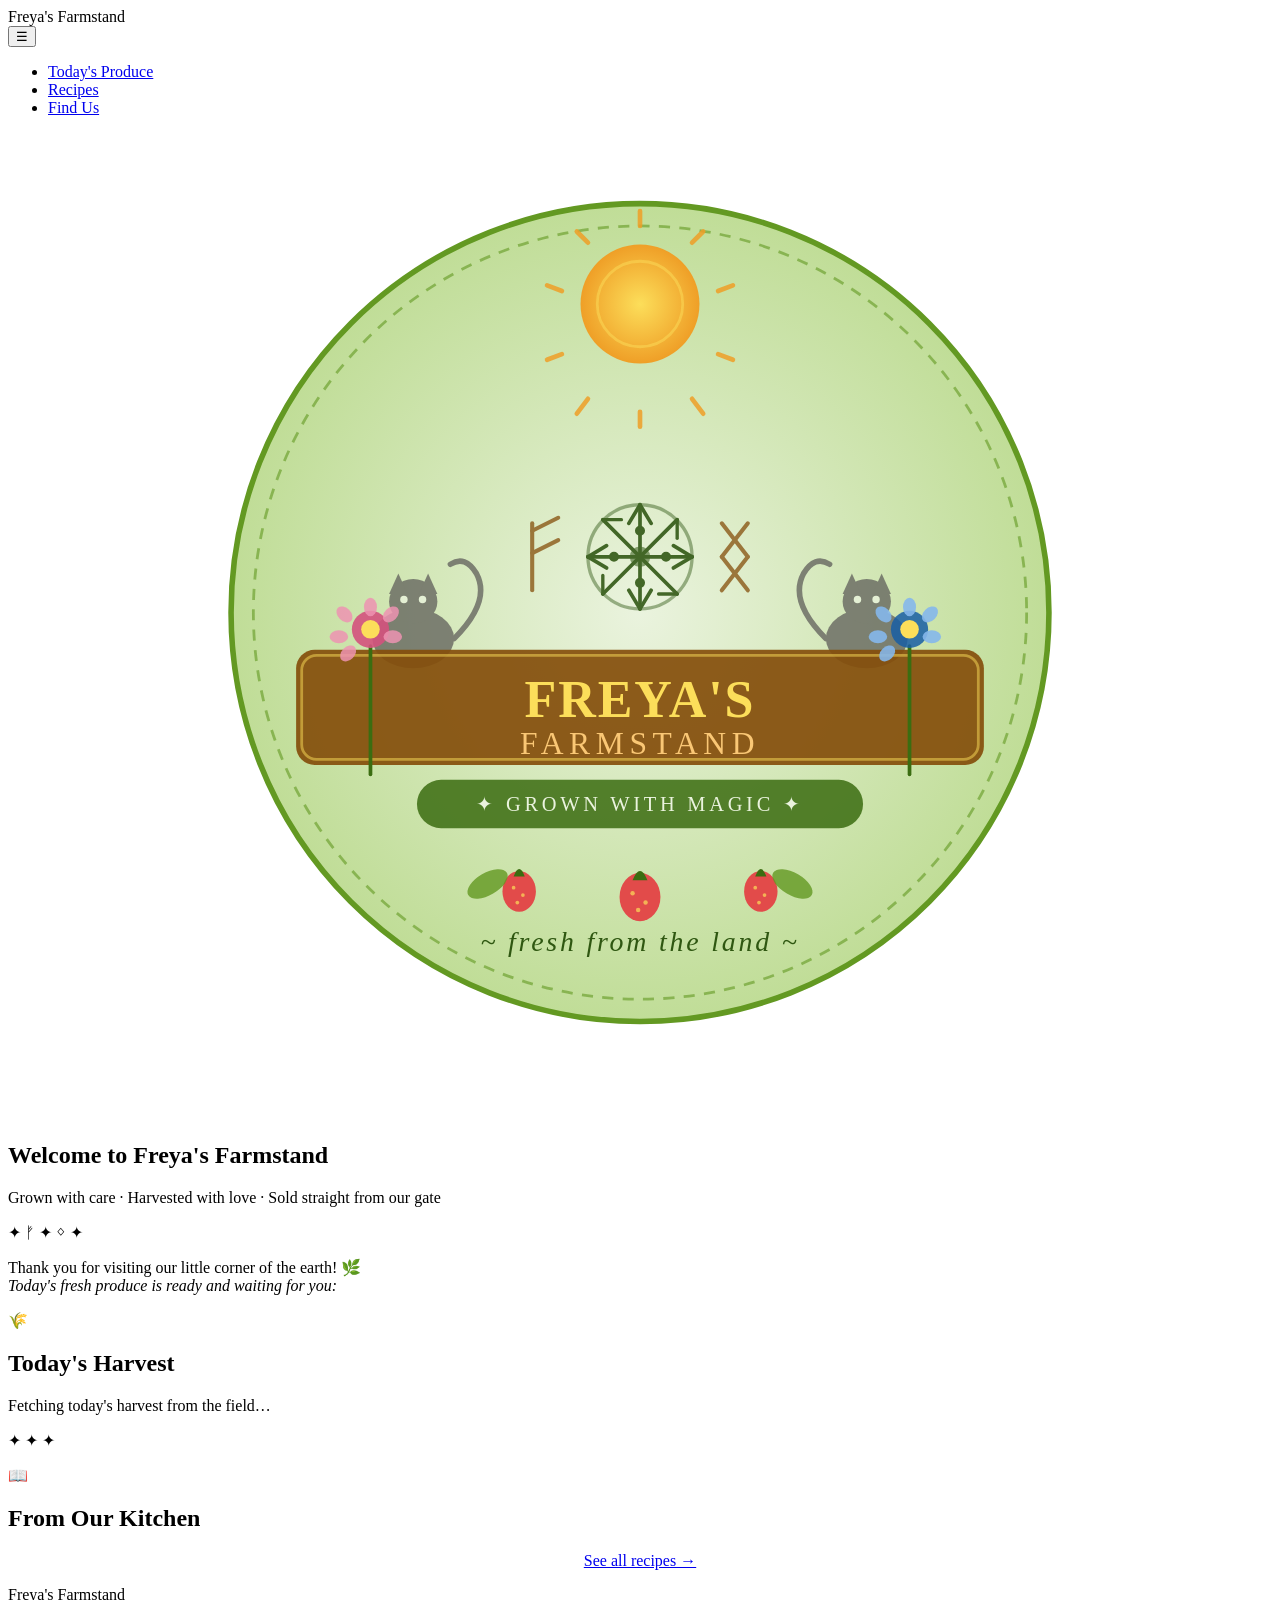
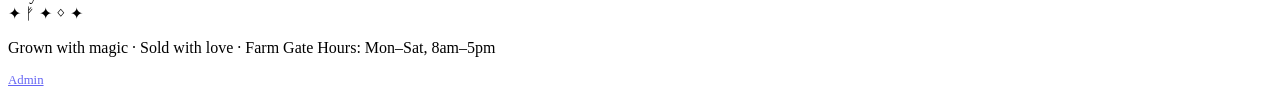
==== index.html @ abfb13c4 "Add files via upload" ====
<!DOCTYPE html>
<html lang="en">
<head>
<meta charset="UTF-8">
<meta name="viewport" content="width=device-width, initial-scale=1.0">
<title>Freya's Farmstand – Fresh from the Gate</title>
<link rel="stylesheet" href="css/style.css">
<link href="https://fonts.googleapis.com/css2?family=Playfair+Display:ital,wght@0,700;1,400&family=Lora:ital,wght@0,400;0,600;1,400&family=Nunito:wght@400;600;700&display=swap" rel="stylesheet">
</head>
<body>

<!-- NAV -->
<nav>
  <div class="nav-logo">Freya's <span>Farmstand</span></div>
  <button class="nav-toggle" onclick="toggleNav()" aria-label="Menu">☰</button>
  <ul id="nav-links">
    <li><a href="index.html" class="active">Today's Produce</a></li>
    <li><a href="recipes.html">Recipes</a></li>
    <li><a href="find-us.html">Find Us</a></li>
  </ul>
</nav>

<!-- HERO -->
<section class="hero">
  <div class="hero-dots"></div>
  <svg class="hero-logo" viewBox="0 0 680 530" xmlns="http://www.w3.org/2000/svg">
    <defs>
      <radialGradient id="sungrad2" cx="50%" cy="50%" r="50%"><stop offset="0%" stop-color="#FCDE5A"/><stop offset="100%" stop-color="#EF9F27"/></radialGradient>
      <radialGradient id="bggrad2" cx="50%" cy="50%" r="50%"><stop offset="0%" stop-color="#EAF3DE"/><stop offset="100%" stop-color="#C0DD97"/></radialGradient>
    </defs>
    <circle cx="340" cy="258" r="220" fill="url(#bggrad2)" stroke="#639922" stroke-width="3"/>
    <circle cx="340" cy="258" r="208" fill="none" stroke="#639922" stroke-width="1.5" stroke-dasharray="6 5" opacity="0.6"/>
    <circle cx="340" cy="92" r="32" fill="url(#sungrad2)"/>
    <g stroke="#EF9F27" stroke-width="2.5" stroke-linecap="round" opacity="0.85">
      <line x1="340" y1="50" x2="340" y2="42"/><line x1="368" y1="59" x2="374" y2="53"/>
      <line x1="382" y1="85" x2="390" y2="82"/><line x1="382" y1="119" x2="390" y2="122"/>
      <line x1="368" y1="143" x2="374" y2="151"/><line x1="340" y1="150" x2="340" y2="158"/>
      <line x1="312" y1="143" x2="306" y2="151"/><line x1="298" y1="119" x2="290" y2="122"/>
      <line x1="298" y1="85" x2="290" y2="82"/><line x1="312" y1="59" x2="306" y2="53"/>
    </g>
    <circle cx="340" cy="92" r="23" fill="none" stroke="#FCDE5A" stroke-width="1.5" opacity="0.5"/>
    <g fill="#5F5E5A" opacity="0.75">
      <ellipse cx="218" cy="272" rx="22" ry="16"/><ellipse cx="218" cy="252" rx="13" ry="12"/>
      <polygon points="205,248 210,237 215,248"/><polygon points="221,248 226,237 231,248"/>
      <path d="M240,272 Q260,252 252,237 Q246,227 238,232" fill="none" stroke="#5F5E5A" stroke-width="3" stroke-linecap="round"/>
      <circle cx="213" cy="251" r="2" fill="#EAF3DE"/><circle cx="223" cy="251" r="2" fill="#EAF3DE"/>
    </g>
    <g fill="#5F5E5A" opacity="0.75">
      <ellipse cx="462" cy="272" rx="22" ry="16"/><ellipse cx="462" cy="252" rx="13" ry="12"/>
      <polygon points="449,248 454,237 459,248"/><polygon points="465,248 470,237 475,248"/>
      <path d="M440,272 Q420,252 428,237 Q434,227 442,232" fill="none" stroke="#5F5E5A" stroke-width="3" stroke-linecap="round"/>
      <circle cx="457" cy="251" r="2" fill="#EAF3DE"/><circle cx="467" cy="251" r="2" fill="#EAF3DE"/>
    </g>
    <g transform="translate(340,228)" stroke="#27500A" stroke-linecap="round" opacity="0.85">
      <circle cx="0" cy="0" r="28" fill="none" stroke="#27500A" stroke-width="1.8" opacity="0.5"/>
      <circle cx="0" cy="0" r="5" fill="#27500A" opacity="0.6"/>
      <line x1="0" y1="-28" x2="0" y2="28" stroke-width="2"/><line x1="-28" y1="0" x2="28" y2="0" stroke-width="2"/>
      <line x1="-20" y1="-20" x2="20" y2="20" stroke-width="2"/><line x1="20" y1="-20" x2="-20" y2="20" stroke-width="2"/>
      <line x1="0" y1="-28" x2="-6" y2="-18" stroke-width="2"/><line x1="0" y1="-28" x2="6" y2="-18" stroke-width="2"/>
      <line x1="28" y1="0" x2="18" y2="-6" stroke-width="2"/><line x1="28" y1="0" x2="18" y2="6" stroke-width="2"/>
      <line x1="0" y1="28" x2="-6" y2="18" stroke-width="2"/><line x1="0" y1="28" x2="6" y2="18" stroke-width="2"/>
      <line x1="-28" y1="0" x2="-18" y2="-6" stroke-width="2"/><line x1="-28" y1="0" x2="-18" y2="6" stroke-width="2"/>
      <line x1="20" y1="-20" x2="20" y2="-10" stroke-width="1.8"/><line x1="20" y1="20" x2="10" y2="20" stroke-width="1.8"/>
      <line x1="-20" y1="20" x2="-20" y2="10" stroke-width="1.8"/><line x1="-20" y1="-20" x2="-10" y2="-20" stroke-width="1.8"/>
      <circle cx="0" cy="-14" r="2.2" fill="#27500A"/><circle cx="14" cy="0" r="2.2" fill="#27500A"/>
      <circle cx="0" cy="14" r="2.2" fill="#27500A"/><circle cx="-14" cy="0" r="2.2" fill="#27500A"/>
    </g>
    <g stroke="#854F0B" stroke-width="2.2" stroke-linecap="round" opacity="0.75">
      <line x1="282" y1="210" x2="282" y2="246"/><line x1="282" y1="214" x2="296" y2="207"/><line x1="282" y1="226" x2="296" y2="219"/>
    </g>
    <g stroke="#854F0B" stroke-width="2.2" stroke-linecap="round" opacity="0.75">
      <line x1="384" y1="210" x2="398" y2="228"/><line x1="398" y1="210" x2="384" y2="228"/>
      <line x1="384" y1="228" x2="398" y2="246"/><line x1="398" y1="228" x2="384" y2="246"/>
    </g>
    <rect x="155" y="278" width="370" height="62" rx="10" fill="#854F0B" opacity="0.92"/>
    <rect x="158" y="281" width="364" height="56" rx="8" fill="none" stroke="#FCDE5A" stroke-width="1.5" opacity="0.5"/>
    <text x="340" y="314" text-anchor="middle" font-family="Georgia, serif" font-size="28" font-weight="700" fill="#FCDE5A" letter-spacing="1">FREYA'S</text>
    <text x="340" y="334" text-anchor="middle" font-family="Georgia, serif" font-size="17" font-weight="400" fill="#FAC775" letter-spacing="3">FARMSTAND</text>
    <g><line x1="195" y1="276" x2="195" y2="345" stroke="#3B6D11" stroke-width="2" stroke-linecap="round"/>
      <circle cx="195" cy="267" r="10" fill="#D4537E" opacity="0.9"/><circle cx="195" cy="267" r="5" fill="#FCDE5A"/>
      <ellipse cx="195" cy="255" rx="3.5" ry="5" fill="#ED93B1" opacity="0.85"/>
      <ellipse cx="206" cy="259" rx="3.5" ry="5" fill="#ED93B1" opacity="0.85" transform="rotate(45,206,259)"/>
      <ellipse cx="207" cy="271" rx="3.5" ry="5" fill="#ED93B1" opacity="0.85" transform="rotate(90,207,271)"/>
      <ellipse cx="183" cy="280" rx="3.5" ry="5" fill="#ED93B1" opacity="0.85" transform="rotate(-135,183,280)"/>
      <ellipse cx="178" cy="271" rx="3.5" ry="5" fill="#ED93B1" opacity="0.85" transform="rotate(-90,178,271)"/>
      <ellipse cx="181" cy="259" rx="3.5" ry="5" fill="#ED93B1" opacity="0.85" transform="rotate(-45,181,259)"/>
    </g>
    <g><line x1="485" y1="276" x2="485" y2="345" stroke="#3B6D11" stroke-width="2" stroke-linecap="round"/>
      <circle cx="485" cy="267" r="10" fill="#185FA5" opacity="0.85"/><circle cx="485" cy="267" r="5" fill="#FCDE5A"/>
      <ellipse cx="485" cy="255" rx="3.5" ry="5" fill="#85B7EB" opacity="0.9"/>
      <ellipse cx="496" cy="259" rx="3.5" ry="5" fill="#85B7EB" opacity="0.9" transform="rotate(45,496,259)"/>
      <ellipse cx="497" cy="271" rx="3.5" ry="5" fill="#85B7EB" opacity="0.9" transform="rotate(90,497,271)"/>
      <ellipse cx="473" cy="280" rx="3.5" ry="5" fill="#85B7EB" opacity="0.9" transform="rotate(-135,473,280)"/>
      <ellipse cx="468" cy="271" rx="3.5" ry="5" fill="#85B7EB" opacity="0.9" transform="rotate(-90,468,271)"/>
      <ellipse cx="471" cy="259" rx="3.5" ry="5" fill="#85B7EB" opacity="0.9" transform="rotate(-45,471,259)"/>
    </g>
    <rect x="220" y="348" width="240" height="26" rx="13" fill="#3B6D11" opacity="0.85"/>
    <text x="340" y="365" text-anchor="middle" font-family="Georgia, serif" font-size="11" fill="#EAF3DE" letter-spacing="2">✦ GROWN WITH MAGIC ✦</text>
    <g transform="translate(275,400)"><ellipse cx="0" cy="8" rx="9" ry="11" fill="#E24B4A"/><path d="M-3,0 Q0,-8 3,0" fill="#3B6D11"/><circle cx="-3" cy="6" r="1" fill="#FCDE5A" opacity="0.7"/><circle cx="2" cy="10" r="1" fill="#FCDE5A" opacity="0.7"/><circle cx="-1" cy="14" r="1" fill="#FCDE5A" opacity="0.7"/></g>
    <g transform="translate(340,402)"><ellipse cx="0" cy="9" rx="11" ry="13" fill="#E24B4A"/><path d="M-4,0 Q0,-10 4,0" fill="#3B6D11"/><circle cx="-4" cy="7" r="1.2" fill="#FCDE5A" opacity="0.7"/><circle cx="3" cy="12" r="1.2" fill="#FCDE5A" opacity="0.7"/><circle cx="-1" cy="16" r="1.2" fill="#FCDE5A" opacity="0.7"/></g>
    <g transform="translate(405,400)"><ellipse cx="0" cy="8" rx="9" ry="11" fill="#E24B4A"/><path d="M-3,0 Q0,-8 3,0" fill="#3B6D11"/><circle cx="-3" cy="6" r="1" fill="#FCDE5A" opacity="0.7"/><circle cx="2" cy="10" r="1" fill="#FCDE5A" opacity="0.7"/><circle cx="-1" cy="14" r="1" fill="#FCDE5A" opacity="0.7"/></g>
    <ellipse cx="258" cy="404" rx="12" ry="6" fill="#639922" opacity="0.8" transform="rotate(-30,258,404)"/>
    <ellipse cx="422" cy="404" rx="12" ry="6" fill="#639922" opacity="0.8" transform="rotate(30,422,404)"/>
    <text x="340" y="440" text-anchor="middle" font-family="Georgia, serif" font-size="15" font-style="italic" fill="#27500A" letter-spacing="1.5" opacity="0.95">~ fresh from the land ~</text>
  </svg>
  <h1>Welcome to Freya's Farmstand</h1>
  <p class="hero-tagline">Grown with care · Harvested with love · Sold straight from our gate</p>
  <div class="hero-rune-row">
    <div class="rune-divider"></div>
    <span class="rune-sym">✦ ᚠ ✦ ᛜ ✦</span>
    <div class="rune-divider"></div>
  </div>
</section>

<!-- WELCOME BAND -->
<div class="welcome-band">
  <p>Thank you for visiting our little corner of the earth! 🌿<br>
  <em>Today's fresh produce is ready and waiting for you:</em></p>
  <p class="welcome-date" id="today-date"></p>
</div>

<!-- PRODUCE SECTION -->
<main class="section">
  <div class="section-header">
    <span class="section-header-icon">🌾</span>
    <h2>Today's Harvest</h2>
    <div class="section-header-line"></div>
  </div>

  <div id="loading-state" class="loading-state">
    <div class="spinner"></div>
    <p>Fetching today's harvest from the field…</p>
  </div>

  <div id="produce-grid" class="produce-grid" style="display:none;"></div>

  <div id="error-state" class="error-state" style="display:none;">
    <p>🌧️ Couldn't load today's produce list.<br><small>Please check back soon or visit us at the gate!</small></p>
  </div>
</main>

<div class="fancy-divider">✦ ✦ ✦</div>

<!-- RECIPES PREVIEW -->
<div class="recipes-band">
  <div class="section" style="padding-top:1rem;padding-bottom:1rem;">
    <div class="section-header">
      <span class="section-header-icon">📖</span>
      <h2>From Our Kitchen</h2>
      <div class="section-header-line"></div>
    </div>
    <div id="recipe-preview" class="recipe-cards"></div>
    <div style="text-align:center">
      <a href="recipes.html" class="btn-outline">See all recipes →</a>
    </div>
  </div>
</div>

<!-- FOOTER -->
<footer>
  <div class="foot-logo">Freya's Farmstand</div>
  <div class="rune-row">✦ ᚠ ✦ ᛜ ✦</div>
  <p>Grown with magic · Sold with love · Farm Gate Hours: Mon–Sat, 8am–5pm</p>
  <p style="margin-top:0.5rem;opacity:0.6;font-size:0.8rem;">
    <a href="admin/index.html">Admin</a>
  </p>
</footer>

<script src="js/config.js"></script>
<script src="js/sheets.js"></script>
<script src="js/main.js"></script>
</body>
</html>
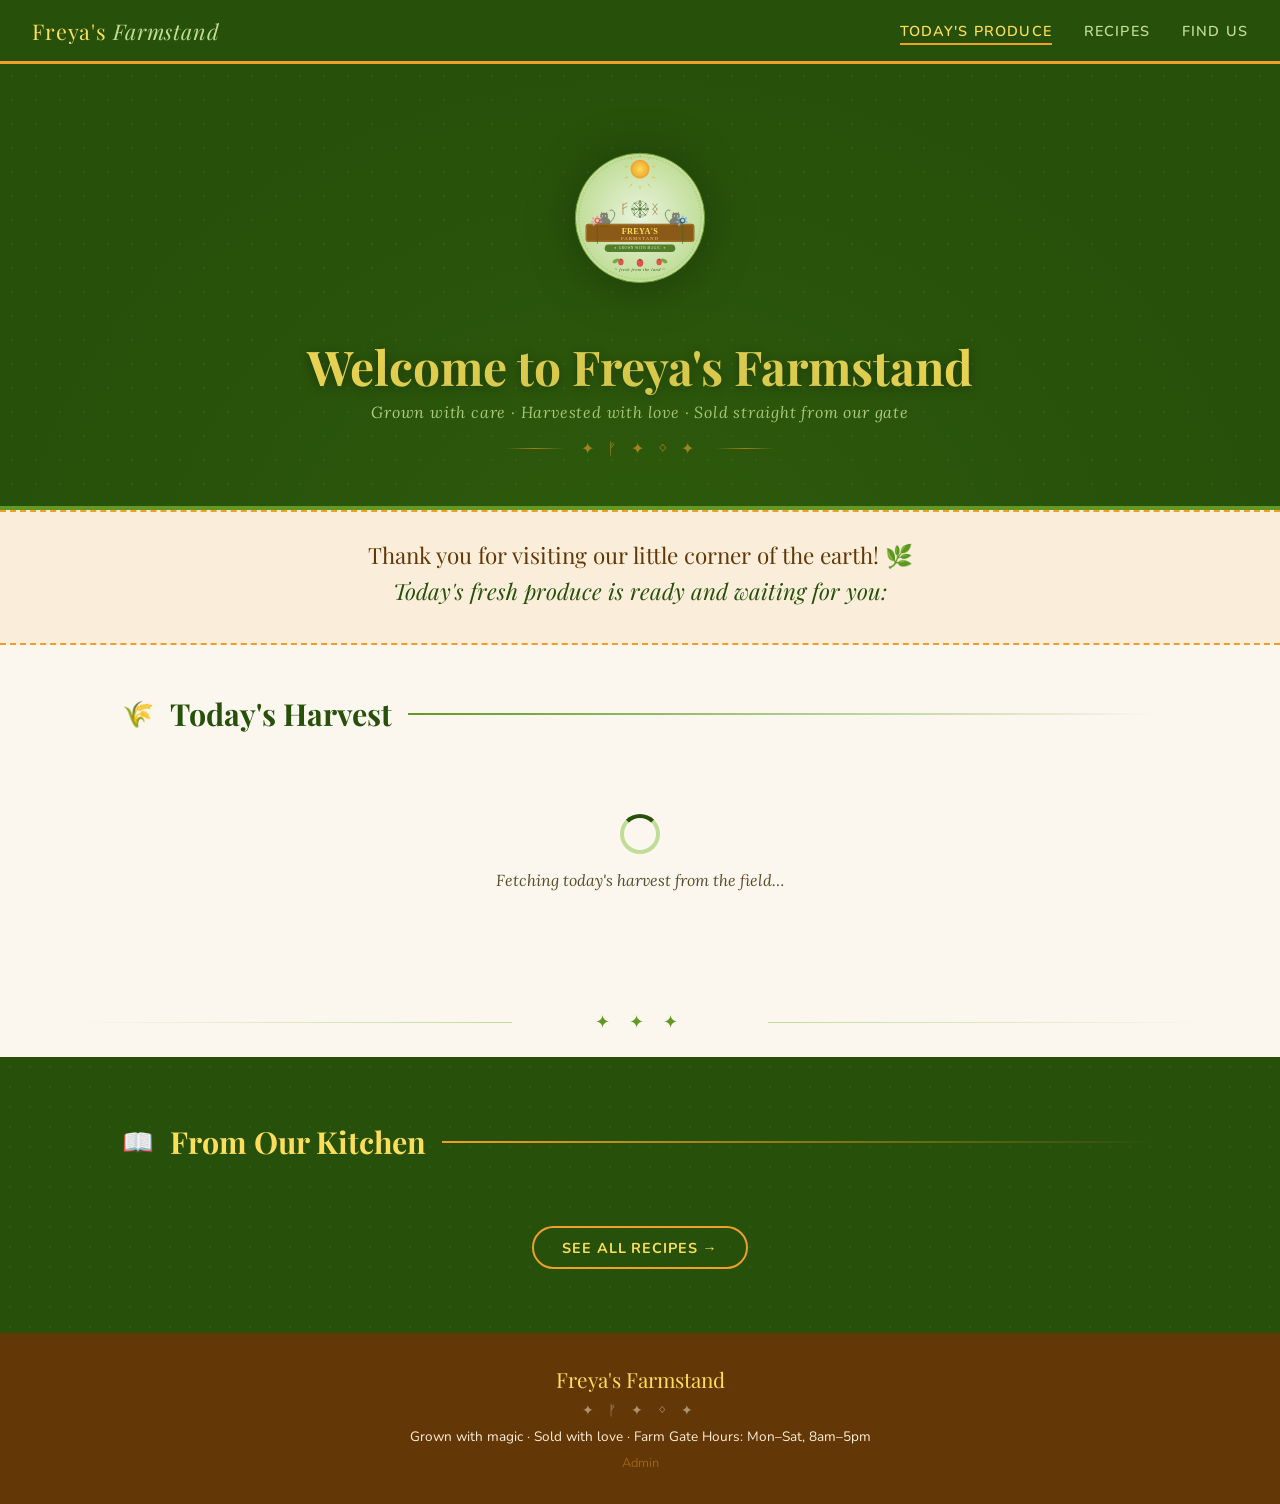
==== commit f964e09c: "Update index.html trigger changes" ====
--- a/index.html
+++ b/index.html
@@ -171,3 +171,5 @@
 <script src="js/main.js"></script>
 </body>
 </html>
+
+
--- a/css/style.css
+++ b/css/style.css
@@ -0,0 +1,145 @@
+/* ── CSS VARIABLES ── */
+:root {
+  --green-dark: #27500A;
+  --green-mid: #3B6D11;
+  --green-light: #639922;
+  --green-pale: #EAF3DE;
+  --green-soft: #C0DD97;
+  --amber: #EF9F27;
+  --amber-light: #FCDE5A;
+  --amber-pale: #FAEEDA;
+  --brown: #854F0B;
+  --brown-dark: #633806;
+  --pink: #D4537E;
+  --pink-light: #ED93B1;
+  --cream: #FBF7EE;
+  --text: #2C2318;
+  --text-mid: #5C4A2A;
+  --red: #E24B4A;
+}
+* { margin: 0; padding: 0; box-sizing: border-box; }
+body { font-family: 'Lora', serif; background: var(--cream); color: var(--text); overflow-x: hidden; }
+nav { background: var(--green-dark); padding: 0 2rem; display: flex; align-items: center; justify-content: space-between; height: 64px; position: sticky; top: 0; z-index: 100; border-bottom: 3px solid var(--amber); }
+.nav-logo { font-family: 'Playfair Display', serif; font-size: 1.35rem; color: var(--amber-light); letter-spacing: 0.04em; text-decoration: none; }
+.nav-logo span { font-style: italic; color: var(--green-soft); }
+nav ul { list-style: none; display: flex; gap: 2rem; }
+nav ul li a { color: var(--green-soft); text-decoration: none; font-family: 'Nunito', sans-serif; font-size: 0.9rem; font-weight: 600; letter-spacing: 0.08em; text-transform: uppercase; transition: color 0.2s; padding-bottom: 2px; }
+nav ul li a:hover { color: var(--amber-light); }
+nav ul li a.active { color: var(--amber-light); border-bottom: 2px solid var(--amber); }
+.nav-toggle { display: none; background: none; border: none; color: var(--amber-light); font-size: 1.5rem; cursor: pointer; }
+.hero { background: var(--green-dark); position: relative; overflow: hidden; padding: 3.5rem 2rem 3rem; text-align: center; border-bottom: 4px solid var(--green-light); }
+.hero::before { content: ''; position: absolute; inset: 0; background: radial-gradient(ellipse at 50% 120%, #3B6D1155 0%, transparent 70%); pointer-events: none; }
+.hero-dots { position: absolute; inset: 0; pointer-events: none; opacity: 0.07; background-image: radial-gradient(circle, #C0DD97 1px, transparent 1px); background-size: 24px 24px; }
+.hero-logo { width: 200px; height: 200px; margin: 0 auto 1.2rem; display: block; filter: drop-shadow(0 4px 24px #00000044); animation: floatLogo 5s ease-in-out infinite; }
+@keyframes floatLogo { 0%,100% { transform: translateY(0); } 50% { transform: translateY(-8px); } }
+.hero h1 { font-family: 'Playfair Display', serif; font-size: clamp(1.8rem, 5vw, 3rem); color: var(--amber-light); line-height: 1.15; margin-bottom: 0.5rem; text-shadow: 0 2px 12px #00000066; }
+.hero-tagline { font-family: 'Lora', serif; font-style: italic; color: var(--green-soft); font-size: 1rem; letter-spacing: 0.05em; margin-bottom: 0.3rem; }
+.hero-rune-row { display: flex; justify-content: center; align-items: center; gap: 1rem; margin-top: 1rem; opacity: 0.6; }
+.rune-divider { height: 1px; width: 60px; background: linear-gradient(to right, transparent, var(--amber), transparent); }
+.rune-sym { color: var(--amber); font-size: 1rem; letter-spacing: 0.3em; }
+.welcome-band { background: var(--amber-pale); border-top: 2px dashed var(--amber); border-bottom: 2px dashed var(--amber); text-align: center; padding: 1.6rem 2rem; }
+.welcome-band p { font-family: 'Playfair Display', serif; font-size: clamp(1rem, 3vw, 1.4rem); color: var(--brown-dark); line-height: 1.6; }
+.welcome-band p em { color: var(--green-dark); font-style: italic; }
+.welcome-date { font-family: 'Nunito', sans-serif; font-size: 0.85rem; color: var(--text-mid); margin-top: 0.5rem; letter-spacing: 0.08em; text-transform: uppercase; }
+.section { max-width: 1100px; margin: 0 auto; padding: 3rem 2rem; }
+.section-header { display: flex; align-items: center; gap: 1rem; margin-bottom: 2rem; }
+.section-header h2 { font-family: 'Playfair Display', serif; font-size: 1.9rem; color: var(--green-dark); white-space: nowrap; }
+.section-header-line { flex: 1; height: 2px; background: linear-gradient(to right, var(--green-light), transparent); }
+.section-header-icon { font-size: 1.6rem; }
+.loading-state { text-align: center; padding: 3rem; color: var(--text-mid); font-style: italic; }
+.spinner { width: 40px; height: 40px; border: 4px solid var(--green-soft); border-top-color: var(--green-dark); border-radius: 50%; margin: 0 auto 1rem; animation: spin 0.9s linear infinite; }
+@keyframes spin { to { transform: rotate(360deg); } }
+.error-state { text-align: center; padding: 3rem; background: #fff8f0; border: 2px dashed var(--amber); border-radius: 16px; color: var(--brown); font-family: 'Lora', serif; font-size: 1.1rem; line-height: 1.8; }
+.produce-grid { display: grid; grid-template-columns: repeat(auto-fill, minmax(190px, 1fr)); gap: 1.4rem; }
+.produce-card { background: #fff; border: 2px solid var(--green-soft); border-radius: 16px; padding: 1.4rem 1.2rem 1.2rem; text-align: center; position: relative; transition: transform 0.22s, box-shadow 0.22s; overflow: hidden; animation: fadeUp 0.5s ease both; }
+.produce-card::before { content: ''; position: absolute; top: 0; left: 0; right: 0; height: 5px; background: linear-gradient(90deg, var(--green-light), var(--amber-light)); }
+.produce-card:hover { transform: translateY(-5px); box-shadow: 0 12px 32px #27500A22; }
+.produce-emoji { font-size: 2.6rem; margin-bottom: 0.5rem; display: block; }
+.produce-name { font-family: 'Playfair Display', serif; font-size: 1.05rem; color: var(--green-dark); font-weight: 700; margin-bottom: 0.2rem; }
+.produce-desc { font-family: 'Nunito', sans-serif; font-size: 0.8rem; color: var(--text-mid); line-height: 1.5; }
+.produce-badge { display: inline-block; margin-top: 0.6rem; background: var(--green-pale); color: var(--green-dark); font-family: 'Nunito', sans-serif; font-size: 0.72rem; font-weight: 700; padding: 0.2rem 0.7rem; border-radius: 99px; letter-spacing: 0.05em; border: 1px solid var(--green-soft); }
+.produce-badge.limited { background: var(--amber-pale); color: var(--brown); border-color: var(--amber); }
+.produce-badge.unavailable { background: #fef2f2; color: #7f1d1d; border-color: #fca5a5; }
+@keyframes fadeUp { from { opacity: 0; transform: translateY(20px); } to { opacity: 1; transform: translateY(0); } }
+.fancy-divider { text-align: center; position: relative; margin: 0.5rem 0; color: var(--green-light); font-size: 1.1rem; letter-spacing: 0.4em; padding: 1rem 0; }
+.fancy-divider::before, .fancy-divider::after { content: ''; position: absolute; top: 50%; width: 35%; height: 1px; }
+.fancy-divider::before { left: 5%; background: linear-gradient(to right, transparent, var(--green-soft)); }
+.fancy-divider::after { right: 5%; background: linear-gradient(to left, transparent, var(--green-soft)); }
+.recipes-band { background: var(--green-dark); padding: 3rem 2rem; position: relative; overflow: hidden; }
+.recipes-band::before { content: ''; position: absolute; inset: 0; background-image: radial-gradient(circle, #C0DD9711 1px, transparent 1px); background-size: 20px 20px; pointer-events: none; }
+.recipes-band .section-header h2 { color: var(--amber-light); }
+.recipes-band .section-header-line { background: linear-gradient(to right, var(--amber), transparent); }
+.recipe-cards { display: grid; grid-template-columns: repeat(auto-fill, minmax(280px, 1fr)); gap: 1.4rem; max-width: 1100px; margin: 0 auto 2rem; }
+.recipe-card { background: #ffffff0f; border: 1px solid #ffffff22; border-radius: 14px; padding: 1.5rem; transition: background 0.2s; text-decoration: none; display: block; }
+.recipe-card:hover { background: #ffffff18; }
+.recipe-tag { font-family: 'Nunito', sans-serif; font-size: 0.72rem; font-weight: 700; text-transform: uppercase; letter-spacing: 0.1em; color: var(--amber); margin-bottom: 0.5rem; }
+.recipe-card h3 { font-family: 'Playfair Display', serif; font-size: 1.15rem; color: var(--amber-light); margin-bottom: 0.4rem; }
+.recipe-card p { font-family: 'Lora', serif; font-size: 0.88rem; color: var(--green-soft); line-height: 1.65; }
+.recipe-meta { display: flex; gap: 1rem; margin-top: 0.8rem; font-family: 'Nunito', sans-serif; font-size: 0.78rem; color: var(--green-light); }
+.recipes-page-grid { display: grid; grid-template-columns: repeat(auto-fill, minmax(320px, 1fr)); gap: 2rem; }
+.recipe-full-card { background: #fff; border: 2px solid var(--green-soft); border-radius: 16px; overflow: hidden; transition: transform 0.2s, box-shadow 0.2s; }
+.recipe-full-card:hover { transform: translateY(-4px); box-shadow: 0 12px 32px #27500A22; }
+.recipe-full-header { background: var(--green-dark); padding: 1.5rem; }
+.recipe-full-tag { font-family: 'Nunito', sans-serif; font-size: 0.72rem; font-weight: 700; text-transform: uppercase; letter-spacing: 0.1em; color: var(--amber); margin-bottom: 0.4rem; }
+.recipe-full-card h3 { font-family: 'Playfair Display', serif; font-size: 1.3rem; color: var(--amber-light); }
+.recipe-full-body { padding: 1.5rem; }
+.recipe-full-body p { font-size: 0.95rem; line-height: 1.7; color: var(--text-mid); margin-bottom: 1rem; }
+.recipe-ingredients h4, .recipe-steps h4 { font-family: 'Playfair Display', serif; color: var(--green-dark); margin-bottom: 0.5rem; font-size: 1rem; }
+.recipe-ingredients ul { padding-left: 1.2rem; font-size: 0.88rem; line-height: 1.9; color: var(--text-mid); }
+.recipe-steps ol { padding-left: 1.2rem; font-size: 0.88rem; line-height: 1.9; color: var(--text-mid); margin-top: 0.5rem; }
+.recipe-meta-bar { display: flex; gap: 1rem; flex-wrap: wrap; margin: 0.8rem 0; font-family: 'Nunito', sans-serif; font-size: 0.8rem; color: var(--green-mid); }
+.find-us-grid { display: grid; grid-template-columns: 1fr 1fr; gap: 2rem; }
+.info-card { background: #fff; border: 2px solid var(--green-soft); border-radius: 16px; padding: 2rem; }
+.info-card h3 { font-family: 'Playfair Display', serif; color: var(--green-dark); font-size: 1.3rem; margin-bottom: 1rem; }
+.info-card p, .info-card li { font-size: 0.95rem; line-height: 1.8; color: var(--text-mid); }
+.info-card ul { padding-left: 1.2rem; }
+.qr-section { text-align: center; background: var(--green-dark); padding: 3rem 2rem; }
+.qr-section h2 { font-family: 'Playfair Display', serif; color: var(--amber-light); font-size: 1.8rem; margin-bottom: 0.5rem; }
+.qr-section p { color: var(--green-soft); font-style: italic; margin-bottom: 1.5rem; }
+#qr-code { background: #fff; padding: 1rem; border-radius: 12px; display: inline-block; }
+.qr-print-btn { display: inline-block; margin-top: 1.5rem; background: var(--amber); color: var(--green-dark); padding: 0.7rem 2rem; border-radius: 99px; font-family: 'Nunito', sans-serif; font-weight: 700; font-size: 0.95rem; cursor: pointer; border: none; letter-spacing: 0.05em; transition: background 0.2s; }
+.qr-print-btn:hover { background: var(--amber-light); }
+.btn-outline { display: inline-block; border: 2px solid var(--amber); color: var(--amber-light); padding: 0.6rem 1.8rem; border-radius: 99px; font-family: 'Nunito', sans-serif; font-weight: 700; font-size: 0.9rem; letter-spacing: 0.06em; text-transform: uppercase; cursor: pointer; transition: background 0.2s, color 0.2s; background: transparent; text-decoration: none; }
+.btn-outline:hover { background: var(--amber); color: var(--green-dark); }
+.admin-body { background: #f0f4f0; font-family: 'Nunito', sans-serif; }
+.admin-nav { background: var(--green-dark); padding: 1rem 2rem; display: flex; justify-content: space-between; align-items: center; }
+.admin-nav h1 { font-family: 'Playfair Display', serif; color: var(--amber-light); font-size: 1.3rem; }
+.admin-nav a { color: var(--green-soft); text-decoration: none; font-size: 0.9rem; }
+.admin-container { max-width: 1000px; margin: 0 auto; padding: 2rem; }
+.admin-section { background: #fff; border-radius: 12px; padding: 2rem; margin-bottom: 2rem; border: 1px solid #dde8d0; }
+.admin-section h2 { font-family: 'Playfair Display', serif; color: var(--green-dark); margin-bottom: 1.5rem; font-size: 1.4rem; padding-bottom: 0.5rem; border-bottom: 2px solid var(--green-pale); }
+.form-group { display: flex; flex-direction: column; gap: 0.4rem; }
+.form-group label { font-size: 0.82rem; font-weight: 700; color: var(--green-dark); text-transform: uppercase; letter-spacing: 0.06em; }
+.form-group input, .form-group select, .form-group textarea { padding: 0.6rem 0.9rem; border: 2px solid #dde8d0; border-radius: 8px; font-family: 'Nunito', sans-serif; font-size: 0.95rem; color: var(--text); background: #fafff6; transition: border-color 0.2s; }
+.form-group input:focus, .form-group select:focus, .form-group textarea:focus { outline: none; border-color: var(--green-light); }
+.btn-primary { background: var(--green-mid); color: #fff; padding: 0.65rem 1.8rem; border: none; border-radius: 99px; font-family: 'Nunito', sans-serif; font-weight: 700; font-size: 0.95rem; cursor: pointer; letter-spacing: 0.04em; transition: background 0.2s; }
+.btn-primary:hover { background: var(--green-dark); }
+.login-wrap { min-height: 100vh; display: flex; align-items: center; justify-content: center; background: var(--green-dark); }
+.login-card { background: #fff; border-radius: 16px; padding: 2.5rem; width: 100%; max-width: 380px; text-align: center; }
+.login-card h1 { font-family: 'Playfair Display', serif; color: var(--green-dark); margin-bottom: 0.3rem; }
+.login-card p { color: var(--text-mid); font-size: 0.9rem; margin-bottom: 1.5rem; }
+.login-field { width: 100%; padding: 0.7rem 1rem; border: 2px solid #dde8d0; border-radius: 8px; font-size: 1rem; margin-bottom: 1rem; font-family: 'Nunito', sans-serif; }
+.login-field:focus { outline: none; border-color: var(--green-light); }
+.login-btn { width: 100%; padding: 0.8rem; background: var(--green-dark); color: #fff; border: none; border-radius: 99px; font-family: 'Nunito', sans-serif; font-weight: 700; font-size: 1rem; cursor: pointer; transition: background 0.2s; }
+.login-btn:hover { background: var(--green-mid); }
+.login-error { color: #dc2626; font-size: 0.85rem; margin-top: 0.5rem; display: none; }
+.admin-tabs { display: flex; gap: 0.5rem; margin-bottom: 2rem; }
+.admin-tab { padding: 0.5rem 1.2rem; border-radius: 99px; border: 2px solid var(--green-soft); background: transparent; color: var(--green-dark); font-family: 'Nunito', sans-serif; font-weight: 700; font-size: 0.88rem; cursor: pointer; transition: all 0.2s; }
+.admin-tab.active { background: var(--green-dark); color: #fff; border-color: var(--green-dark); }
+.tab-panel { display: none; }
+.tab-panel.active { display: block; }
+footer { background: var(--brown-dark); color: var(--amber-pale); text-align: center; padding: 2rem; font-family: 'Nunito', sans-serif; font-size: 0.85rem; }
+.foot-logo { font-family: 'Playfair Display', serif; font-size: 1.3rem; color: var(--amber-light); margin-bottom: 0.5rem; }
+.rune-row { opacity: 0.5; letter-spacing: 0.4em; margin: 0.4rem 0; }
+footer a { color: var(--amber); text-decoration: none; opacity: 0.7; }
+footer a:hover { opacity: 1; }
+.page-hero { background: var(--green-dark); padding: 3rem 2rem; text-align: center; border-bottom: 4px solid var(--green-light); position: relative; overflow: hidden; }
+.page-hero::before { content: ''; position: absolute; inset: 0; background-image: radial-gradient(circle, #C0DD9711 1px, transparent 1px); background-size: 24px 24px; pointer-events: none; }
+.page-hero h1 { font-family: 'Playfair Display', serif; font-size: clamp(1.8rem, 4vw, 2.8rem); color: var(--amber-light); margin-bottom: 0.5rem; }
+.page-hero p { font-style: italic; color: var(--green-soft); font-size: 1rem; }
+@media (max-width: 700px) {
+  .nav-toggle { display: block; }
+  nav ul { display: none; flex-direction: column; position: absolute; top: 64px; left: 0; right: 0; background: var(--green-dark); padding: 1rem 2rem 1.5rem; gap: 1rem; border-bottom: 3px solid var(--amber); }
+  nav ul.open { display: flex; }
+  .find-us-grid { grid-template-columns: 1fr; }
+}
